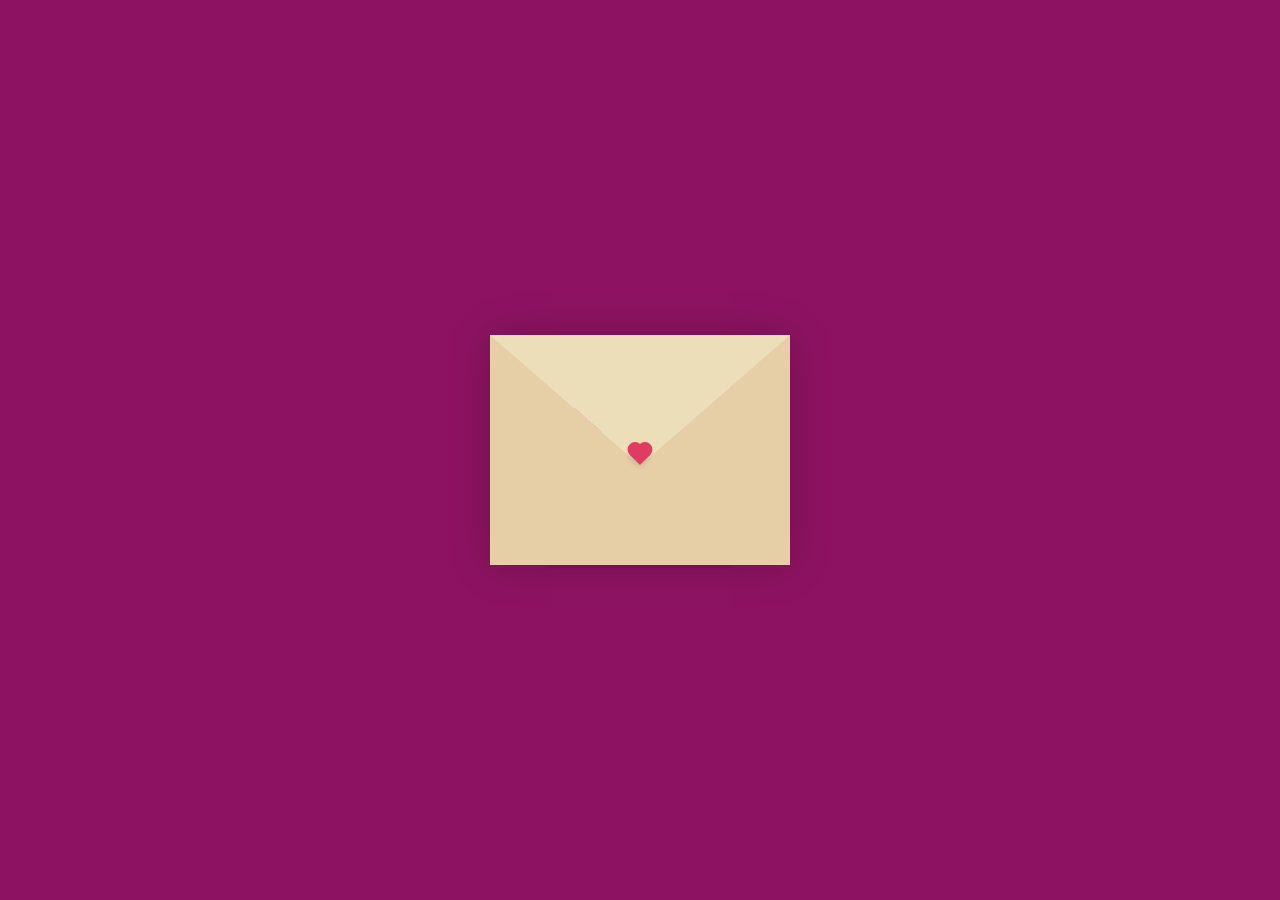
==== index.html @ 31a921ca "Initial commit" ====
<!DOCTYPE html>
<html lang="en">
<head>
    <meta charset="UTF-8">
    <meta http-equiv="X-UA-Compatible" content="IE=edge">
    <meta name="viewport" content="width=device-width, initial-scale=1.0">
    <title>CSS Envelope + Letter (Open/Close on Click)</title>
    <link rel="stylesheet" href="./proj.css">
    <style>
        body {
            background-color: #8d1362; /* Change this to your desired background color */
        }
        .yay-box {
            display: flex;
            flex-direction: column;
            justify-content: center;
            align-items: center;
            height: 50vh;
            width: 50vw;
            font-size: 2em;
            font-weight: bold;
            background-color: white;
            border: 2px solid black;
            padding: 20px;
            box-shadow: 0 0 10px rgba(0, 0, 0, 0.1);
            position: absolute;
            top: 50%;
            left: 50%;
            transform: translate(-50%, -50%);
        }
        .yay-box img {
            max-width: 100%;
            max-height: 100%;
        }
        .dissolve-button {
            margin-top: 20px;
            padding: 10px 20px;
            font-size: 1em;
            cursor: pointer;
            position: absolute;
            top: calc(50% + 25vh + 20px); /* Adjusted to be below the white rectangle */
            left: 50%;
            transform: translateX(-50%);
        }
        .more-gifts-button {
            position: absolute;
            top: 50%;
            left: 50%;
            transform: translate(-50%, -50%);
            padding: 10px 20px;
            font-size: 1.5em;
            cursor: pointer;
            transition: top 1s;
        }
        .more-gifts-button.move-to-top {
            top: 20px;
            transform: translateX(-50%);
        }
        .more-gifts-image {
            display: block;
            margin: 20px auto;
            max-width: 70%;
            max-height: 70%;
            position: absolute;
            bottom: 20px;
            left: 50%;
            transform: translateX(-50%);
        }
        .center-image {
            position: absolute;
            top: 50%;
            left: 50%;
            transform: translate(-50%, -50%);
            max-width: 50%;
            max-height: 50%;
        }
    </style>
</head>
<body>
    <div class="container">
        <div class="envelope-wrapper">
            <div class="envelope">
                <div class="letter">
                    <div class="text">
                        <strong>Dear Fatoom.</strong>
                        <p>
                           Will you be my valentine? 
                        </p>
                        <button id="yesButton">Yes</button>
                        <button id="noButton">No</button>
                    </div>
                    
                </div>
            </div>
            <div class="heart"></div>
        </div>
    </div>
    <script>
        document.addEventListener('DOMContentLoaded', () => {
            const envelope = document.querySelector('.envelope-wrapper');
            envelope.addEventListener('click', () => {
                envelope.classList.add('flap');
            });

            const yesButton = document.getElementById('yesButton');
            const noButton = document.getElementById('noButton');
            noButton.addEventListener('click', () => {
                const currentSize = parseFloat(window.getComputedStyle(yesButton).fontSize);
                yesButton.style.fontSize = (currentSize * 1.05) + 'px';
            });

            yesButton.addEventListener('click', () => {
                document.body.style.transition = 'opacity 1s';
                document.body.style.opacity = '0';
                setTimeout(() => {
                    document.body.innerHTML = `
                        <div class="yay-box">
                            <img src="4.jpg" alt="4 Image">
                            <div>Yay! Thx so much <3</div>
                        </div>
                        <button class="dissolve-button" id="dissolveButton">Bonus gifts</button>`;
                    document.body.style.opacity = '1';

                    const dissolveButton = document.getElementById('dissolveButton');
                    dissolveButton.addEventListener('click', () => {
                        document.body.style.transition = 'opacity 1s';
                        document.body.style.opacity = '0';
                        setTimeout(() => {
                            document.body.innerHTML = '<button class="more-gifts-button" id="moreGiftsButton">Click for more gifts</button>';
                            document.body.style.opacity = '1';

                            const moreGiftsButton = document.getElementById('moreGiftsButton');
                            moreGiftsButton.addEventListener('click', () => {
                                moreGiftsButton.classList.add('move-to-top');
                                let img = document.createElement('img');
                                img.src = '7.jpg';
                                img.alt = 'More Gifts Image';
                                img.className = 'more-gifts-image';
                                document.body.appendChild(img);

                                moreGiftsButton.addEventListener('click', () => {
                                    img.remove(); // Remove the old image
                                    img = document.createElement('img');
                                    img.src = '6.jpg'; // Change to another image
                                    img.alt = 'Another Gifts Image';
                                    img.className = 'more-gifts-image';
                                    document.body.appendChild(img);

                                    moreGiftsButton.addEventListener('click', () => {
                                        img.remove(); // Remove the old image
                                        img = document.createElement('img');
                                        img.src = '5.jpg'; // Change to a new image
                                        img.alt = 'New Gifts Image';
                                        img.className = 'more-gifts-image';
                                        document.body.appendChild(img);

                                        moreGiftsButton.addEventListener('click', () => {
                                            img.remove(); // Remove the old image
                                            img = document.createElement('img');
                                            img.src = '3.jpg'; // Change to another new image
                                            img.alt = 'Another New Gifts Image';
                                            img.className = 'more-gifts-image';
                                            document.body.appendChild(img);

                                            moreGiftsButton.addEventListener('click', () => {
                                                img.remove(); // Remove the old image
                                                img = document.createElement('img');
                                                img.src = '2.jpg'; // Change to another new image
                                                img.alt = 'Another New Gifts Image';
                                                img.className = 'more-gifts-image';
                                                document.body.appendChild(img);

                                                moreGiftsButton.addEventListener('click', () => {
                                                    img.remove(); // Remove the old image
                                                    img = document.createElement('img');
                                                    img.src = '1.jpg'; // Change to the last image
                                                    img.alt = 'Last Gifts Image';
                                                    img.className = 'more-gifts-image';
                                                    document.body.appendChild(img);

                                                    moreGiftsButton.addEventListener('click', () => {
                                                        document.body.style.transition = 'opacity 1s';
                                                        document.body.style.opacity = '0';
                                                        setTimeout(() => {
                                                            document.body.innerHTML = '<img src="9.png" alt="Center Image" class="center-image">';
                                                            document.body.style.opacity = '1';
                                                        }, 1000);
                                                    });
                                                });
                                            });
                                        });
                                    });
                                });
                            });
                        }, 1000);
                    });
                }, 1000);
            });
        });
    </script>
</body>
</html>
---- proj.css ----
:root{
    --primary: #fff;
    --bg-color: rgb(5, 53, 61);
    --bg-envelope-color: #f5edd1;
    --envelope-tab: #ecdeb8;
    --envelope-cover: #e6cfa7;
    --shadow-color: rgba(0, 0, 0, 0.2);
    --txt-color: #444;
    --heart-color: rgb(223, 60, 98);
  }
  body{
    margin: 0;
    padding: 0;
    box-sizing: border-box;
    background: var(--bg-color);
    display: flex;
    align-items: center;
    justify-content: center;
  }
  .container {
    height: 100vh;
    display: grid;
    place-items: center;
  }
  .container > .envelope-wrapper {
    background: var(--bg-envelope-color);
    box-shadow: 0 0 40px var(--shadow-color);
  }
  .envelope-wrapper > .envelope {
    position: relative;
    width: 300px;
    height: 230px;
  }
  .envelope-wrapper > .envelope::before {
    content: "";
    position: absolute;
    top: 0;
    z-index: 2;
    border-top: 130px solid var(--envelope-tab);
    border-right: 150px solid transparent;
    border-left: 150px solid transparent;
    transform-origin: top;
    transition: all 0.5s ease-in-out 0.7s;
  }
  .envelope-wrapper > .envelope::after {
    content: "";
    position: absolute;
    z-index: 2;
    width: 0px;
    height: 0px;
    border-top: 130px solid transparent;
    border-right: 150px solid var(--envelope-cover);
    border-bottom: 100px solid var(--envelope-cover);
    border-left: 150px solid var(--envelope-cover);
  }
  .envelope > .letter {
    position: absolute;
    right: 20%;
    bottom: 0;
    width: 54%;
    height: 80%;
    background: var(--primary);
    text-align: center;
    transition: all 1s ease-in-out;
    box-shadow: 0 0 5px var(--shadow-color);
    padding: 20px 10px;
  }
  
  .envelope > .letter > .text {
    font-family: 'Gill Sans', 'Gill Sans MT', Calibri, 'Trebuchet MS', sans-serif;
    color: var(--txt-color);
    text-align: left;
    font-size: 10px;
  }
  .envelope > .letter > .text > button {
    font-size: 12px; /* Adjust font size */
    padding: 5px 10px; /* Adjust padding */
    margin: 5px; /* Add margin between buttons */
    border: none;
    border-radius: 3px;
    cursor: pointer;
  }
  button {
    background-color: #ff69b4;
    color: white;
    border: none;
    padding: 10px 20px;
    margin: 5px;
    border-radius: 5px;
    cursor: pointer;
    font-size: 16px;
    transition: background-color 0.3s ease;
  }

  button:hover {
    background-color: #ff1493;
  }
  .heart {
    position: absolute;
    top: 50%;
    left: 50%;
    width: 15px;
    height: 15px;
    background: var(--heart-color);
    z-index: 4;
    transform: translate(-50%, -20%) rotate(45deg);
    transition: transform 0.5s ease-in-out 1s;
    box-shadow: 0 1px 6px var(--shadow-color);
    cursor: pointer;
  }
  .heart:before, 
  .heart:after {
    content: "";
    position: absolute;
    width: 15px;
    height: 15px;
    background-color: var(--heart-color);
    border-radius: 50%;
  }
  .heart:before {
    top: -7.5px;
  }
  .heart:after {
    right: 7.5px;
  }
  .flap > .envelope:before {
    transform: rotateX(180deg);
    z-index: 0;
  }
  .flap > .envelope > .letter {
    bottom: 100px;
    transform: scale(1.5);
    transition-delay: 1s;
  }
  .flap > .heart {
    transform: rotate(90deg);
    transition-delay: 0.4s;
  }
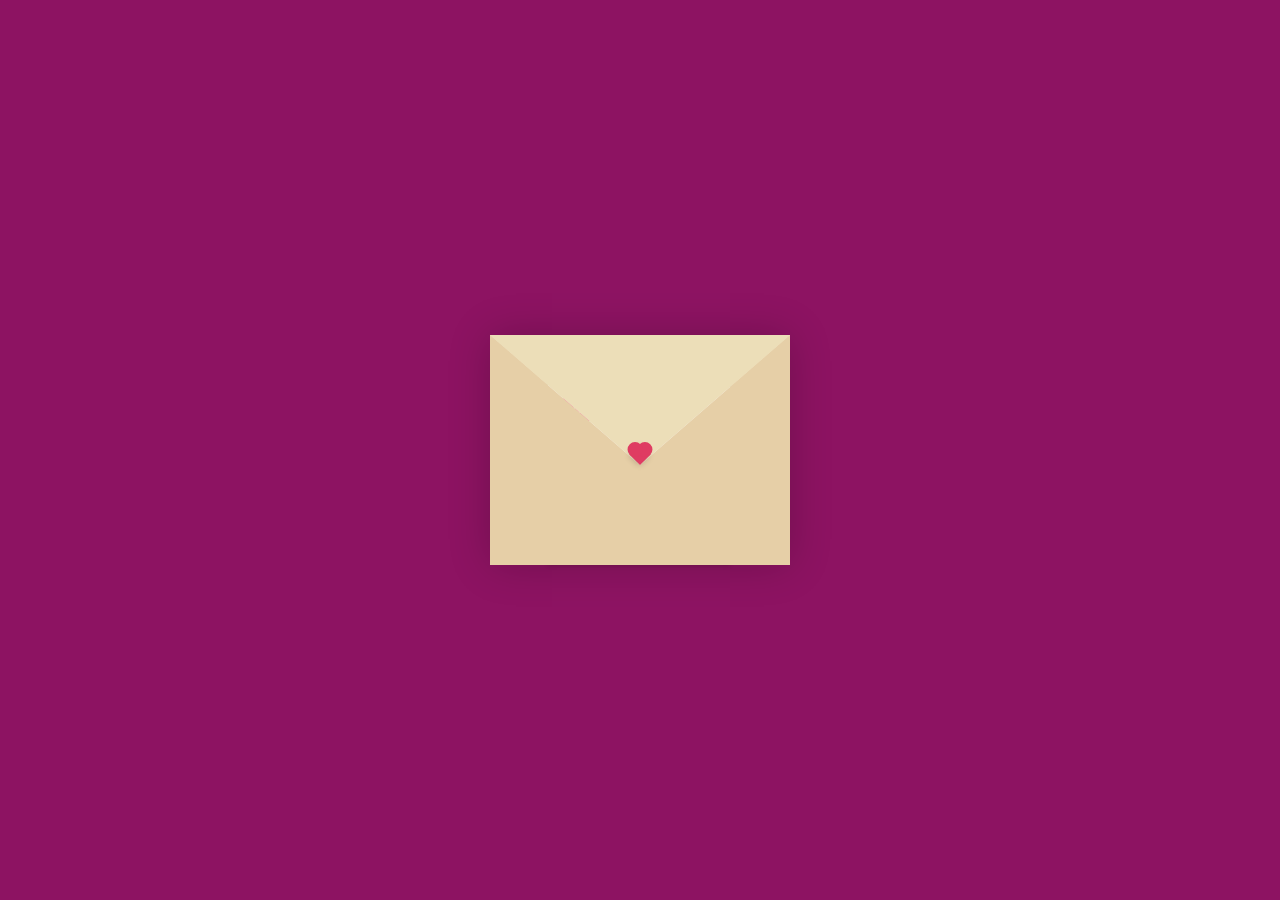
==== commit d8210625: "Initial commit" ====
--- a/index.html
+++ b/index.html
@@ -2,10 +2,9 @@
 <html lang="en">
 <head>
     <meta charset="UTF-8">
-    <meta http-equiv="X-UA-Compatible" content="IE=edge">
     <meta name="viewport" content="width=device-width, initial-scale=1.0">
-    <title>CSS Envelope + Letter (Open/Close on Click)</title>
-    <link rel="stylesheet" href="./proj.css">
+    <title>My Website</title>
+    <link rel="stylesheet" href="proj.css">
     <style>
         body {
             background-color: #8d1362; /* Change this to your desired background color */
@@ -82,121 +81,13 @@
             <div class="envelope">
                 <div class="letter">
                     <div class="text">
-                        <strong>Dear Fatoom.</strong>
-                        <p>
-                           Will you be my valentine? 
-                        </p>
-                        <button id="yesButton">Yes</button>
-                        <button id="noButton">No</button>
+                        <p>Your content here...</p>
+                        <button>Click Me</button>
                     </div>
-                    
                 </div>
             </div>
             <div class="heart"></div>
         </div>
     </div>
-    <script>
-        document.addEventListener('DOMContentLoaded', () => {
-            const envelope = document.querySelector('.envelope-wrapper');
-            envelope.addEventListener('click', () => {
-                envelope.classList.add('flap');
-            });
-
-            const yesButton = document.getElementById('yesButton');
-            const noButton = document.getElementById('noButton');
-            noButton.addEventListener('click', () => {
-                const currentSize = parseFloat(window.getComputedStyle(yesButton).fontSize);
-                yesButton.style.fontSize = (currentSize * 1.05) + 'px';
-            });
-
-            yesButton.addEventListener('click', () => {
-                document.body.style.transition = 'opacity 1s';
-                document.body.style.opacity = '0';
-                setTimeout(() => {
-                    document.body.innerHTML = `
-                        <div class="yay-box">
-                            <img src="4.jpg" alt="4 Image">
-                            <div>Yay! Thx so much <3</div>
-                        </div>
-                        <button class="dissolve-button" id="dissolveButton">Bonus gifts</button>`;
-                    document.body.style.opacity = '1';
-
-                    const dissolveButton = document.getElementById('dissolveButton');
-                    dissolveButton.addEventListener('click', () => {
-                        document.body.style.transition = 'opacity 1s';
-                        document.body.style.opacity = '0';
-                        setTimeout(() => {
-                            document.body.innerHTML = '<button class="more-gifts-button" id="moreGiftsButton">Click for more gifts</button>';
-                            document.body.style.opacity = '1';
-
-                            const moreGiftsButton = document.getElementById('moreGiftsButton');
-                            moreGiftsButton.addEventListener('click', () => {
-                                moreGiftsButton.classList.add('move-to-top');
-                                let img = document.createElement('img');
-                                img.src = '7.jpg';
-                                img.alt = 'More Gifts Image';
-                                img.className = 'more-gifts-image';
-                                document.body.appendChild(img);
-
-                                moreGiftsButton.addEventListener('click', () => {
-                                    img.remove(); // Remove the old image
-                                    img = document.createElement('img');
-                                    img.src = '6.jpg'; // Change to another image
-                                    img.alt = 'Another Gifts Image';
-                                    img.className = 'more-gifts-image';
-                                    document.body.appendChild(img);
-
-                                    moreGiftsButton.addEventListener('click', () => {
-                                        img.remove(); // Remove the old image
-                                        img = document.createElement('img');
-                                        img.src = '5.jpg'; // Change to a new image
-                                        img.alt = 'New Gifts Image';
-                                        img.className = 'more-gifts-image';
-                                        document.body.appendChild(img);
-
-                                        moreGiftsButton.addEventListener('click', () => {
-                                            img.remove(); // Remove the old image
-                                            img = document.createElement('img');
-                                            img.src = '3.jpg'; // Change to another new image
-                                            img.alt = 'Another New Gifts Image';
-                                            img.className = 'more-gifts-image';
-                                            document.body.appendChild(img);
-
-                                            moreGiftsButton.addEventListener('click', () => {
-                                                img.remove(); // Remove the old image
-                                                img = document.createElement('img');
-                                                img.src = '2.jpg'; // Change to another new image
-                                                img.alt = 'Another New Gifts Image';
-                                                img.className = 'more-gifts-image';
-                                                document.body.appendChild(img);
-
-                                                moreGiftsButton.addEventListener('click', () => {
-                                                    img.remove(); // Remove the old image
-                                                    img = document.createElement('img');
-                                                    img.src = '1.jpg'; // Change to the last image
-                                                    img.alt = 'Last Gifts Image';
-                                                    img.className = 'more-gifts-image';
-                                                    document.body.appendChild(img);
-
-                                                    moreGiftsButton.addEventListener('click', () => {
-                                                        document.body.style.transition = 'opacity 1s';
-                                                        document.body.style.opacity = '0';
-                                                        setTimeout(() => {
-                                                            document.body.innerHTML = '<img src="9.png" alt="Center Image" class="center-image">';
-                                                            document.body.style.opacity = '1';
-                                                        }, 1000);
-                                                    });
-                                                });
-                                            });
-                                        });
-                                    });
-                                });
-                            });
-                        }, 1000);
-                    });
-                }, 1000);
-            });
-        });
-    </script>
 </body>
 </html>
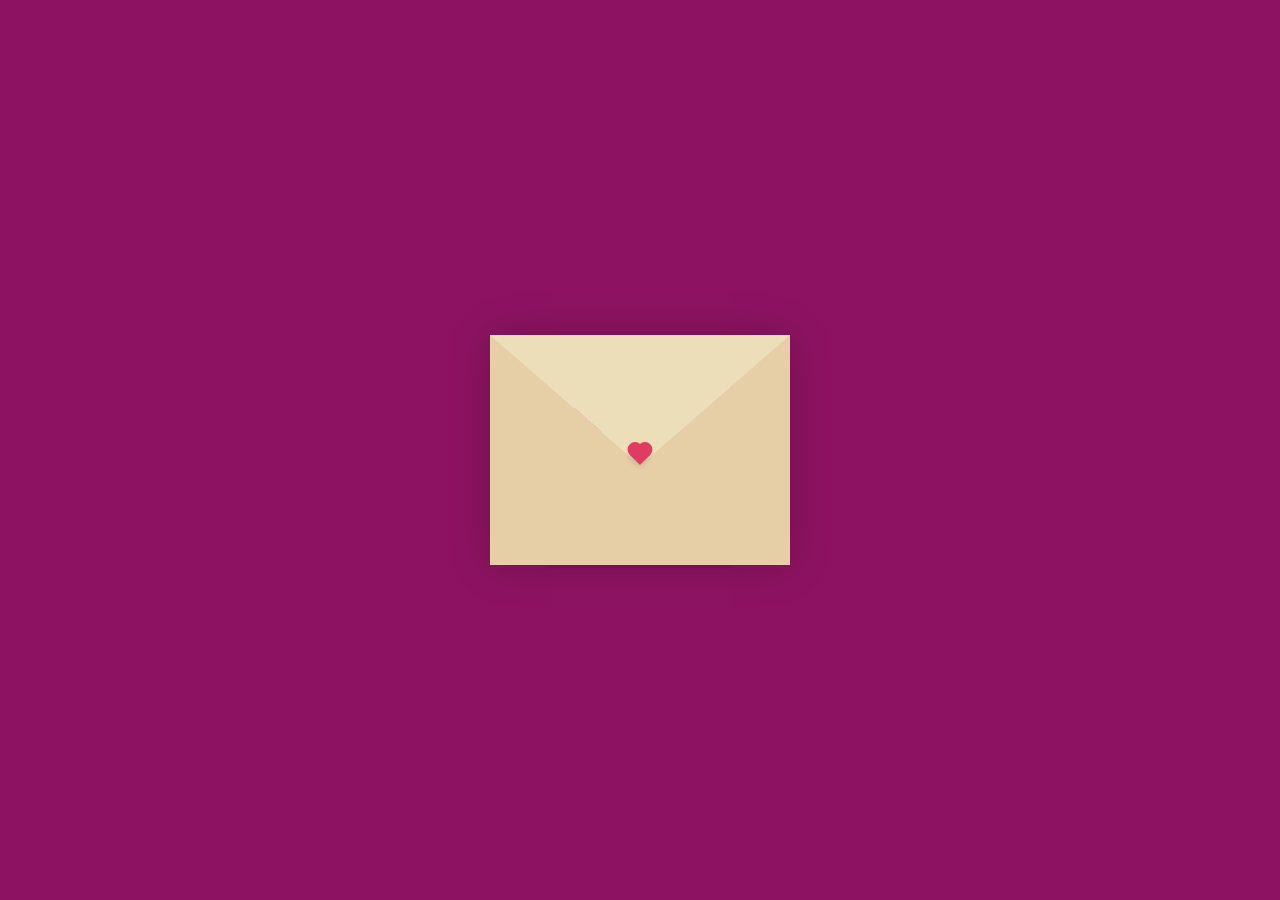
==== commit 35470ab1: "Initial commit" ====
--- a/index.html
+++ b/index.html
@@ -2,9 +2,10 @@
 <html lang="en">
 <head>
     <meta charset="UTF-8">
+    <meta http-equiv="X-UA-Compatible" content="IE=edge">
     <meta name="viewport" content="width=device-width, initial-scale=1.0">
-    <title>My Website</title>
-    <link rel="stylesheet" href="proj.css">
+    <title>CSS Envelope + Letter (Open/Close on Click)</title>
+    <link rel="stylesheet" href="./proj.css">
     <style>
         body {
             background-color: #8d1362; /* Change this to your desired background color */
@@ -81,13 +82,121 @@
             <div class="envelope">
                 <div class="letter">
                     <div class="text">
-                        <p>Your content here...</p>
-                        <button>Click Me</button>
+                        <strong>Dear Fatoom.</strong>
+                        <p>
+                           Will you be my valentine? 
+                        </p>
+                        <button id="yesButton">Yes</button>
+                        <button id="noButton">No</button>
                     </div>
+                    
                 </div>
             </div>
             <div class="heart"></div>
         </div>
     </div>
+    <script>
+        document.addEventListener('DOMContentLoaded', () => {
+            const envelope = document.querySelector('.envelope-wrapper');
+            envelope.addEventListener('click', () => {
+                envelope.classList.add('flap');
+            });
+
+            const yesButton = document.getElementById('yesButton');
+            const noButton = document.getElementById('noButton');
+            noButton.addEventListener('click', () => {
+                const currentSize = parseFloat(window.getComputedStyle(yesButton).fontSize);
+                yesButton.style.fontSize = (currentSize * 1.05) + 'px';
+            });
+
+            yesButton.addEventListener('click', () => {
+                document.body.style.transition = 'opacity 1s';
+                document.body.style.opacity = '0';
+                setTimeout(() => {
+                    document.body.innerHTML = `
+                        <div class="yay-box">
+                            <img src="4.jpg" alt="4 Image">
+                            <div>Yay! Thx so much <3</div>
+                        </div>
+                        <button class="dissolve-button" id="dissolveButton">Bonus gifts</button>`;
+                    document.body.style.opacity = '1';
+
+                    const dissolveButton = document.getElementById('dissolveButton');
+                    dissolveButton.addEventListener('click', () => {
+                        document.body.style.transition = 'opacity 1s';
+                        document.body.style.opacity = '0';
+                        setTimeout(() => {
+                            document.body.innerHTML = '<button class="more-gifts-button" id="moreGiftsButton">Click for more gifts</button>';
+                            document.body.style.opacity = '1';
+
+                            const moreGiftsButton = document.getElementById('moreGiftsButton');
+                            moreGiftsButton.addEventListener('click', () => {
+                                moreGiftsButton.classList.add('move-to-top');
+                                let img = document.createElement('img');
+                                img.src = '7.jpg';
+                                img.alt = 'More Gifts Image';
+                                img.className = 'more-gifts-image';
+                                document.body.appendChild(img);
+
+                                moreGiftsButton.addEventListener('click', () => {
+                                    img.remove(); // Remove the old image
+                                    img = document.createElement('img');
+                                    img.src = '6.jpg'; // Change to another image
+                                    img.alt = 'Another Gifts Image';
+                                    img.className = 'more-gifts-image';
+                                    document.body.appendChild(img);
+
+                                    moreGiftsButton.addEventListener('click', () => {
+                                        img.remove(); // Remove the old image
+                                        img = document.createElement('img');
+                                        img.src = '5.jpg'; // Change to a new image
+                                        img.alt = 'New Gifts Image';
+                                        img.className = 'more-gifts-image';
+                                        document.body.appendChild(img);
+
+                                        moreGiftsButton.addEventListener('click', () => {
+                                            img.remove(); // Remove the old image
+                                            img = document.createElement('img');
+                                            img.src = '3.jpg'; // Change to another new image
+                                            img.alt = 'Another New Gifts Image';
+                                            img.className = 'more-gifts-image';
+                                            document.body.appendChild(img);
+
+                                            moreGiftsButton.addEventListener('click', () => {
+                                                img.remove(); // Remove the old image
+                                                img = document.createElement('img');
+                                                img.src = '2.jpg'; // Change to another new image
+                                                img.alt = 'Another New Gifts Image';
+                                                img.className = 'more-gifts-image';
+                                                document.body.appendChild(img);
+
+                                                moreGiftsButton.addEventListener('click', () => {
+                                                    img.remove(); // Remove the old image
+                                                    img = document.createElement('img');
+                                                    img.src = '1.jpg'; // Change to the last image
+                                                    img.alt = 'Last Gifts Image';
+                                                    img.className = 'more-gifts-image';
+                                                    document.body.appendChild(img);
+
+                                                    moreGiftsButton.addEventListener('click', () => {
+                                                        document.body.style.transition = 'opacity 1s';
+                                                        document.body.style.opacity = '0';
+                                                        setTimeout(() => {
+                                                            document.body.innerHTML = '<img src="9.png" alt="Center Image" class="center-image">';
+                                                            document.body.style.opacity = '1';
+                                                        }, 1000);
+                                                    });
+                                                });
+                                            });
+                                        });
+                                    });
+                                });
+                            });
+                        }, 1000);
+                    });
+                }, 1000);
+            });
+        });
+    </script>
 </body>
 </html>
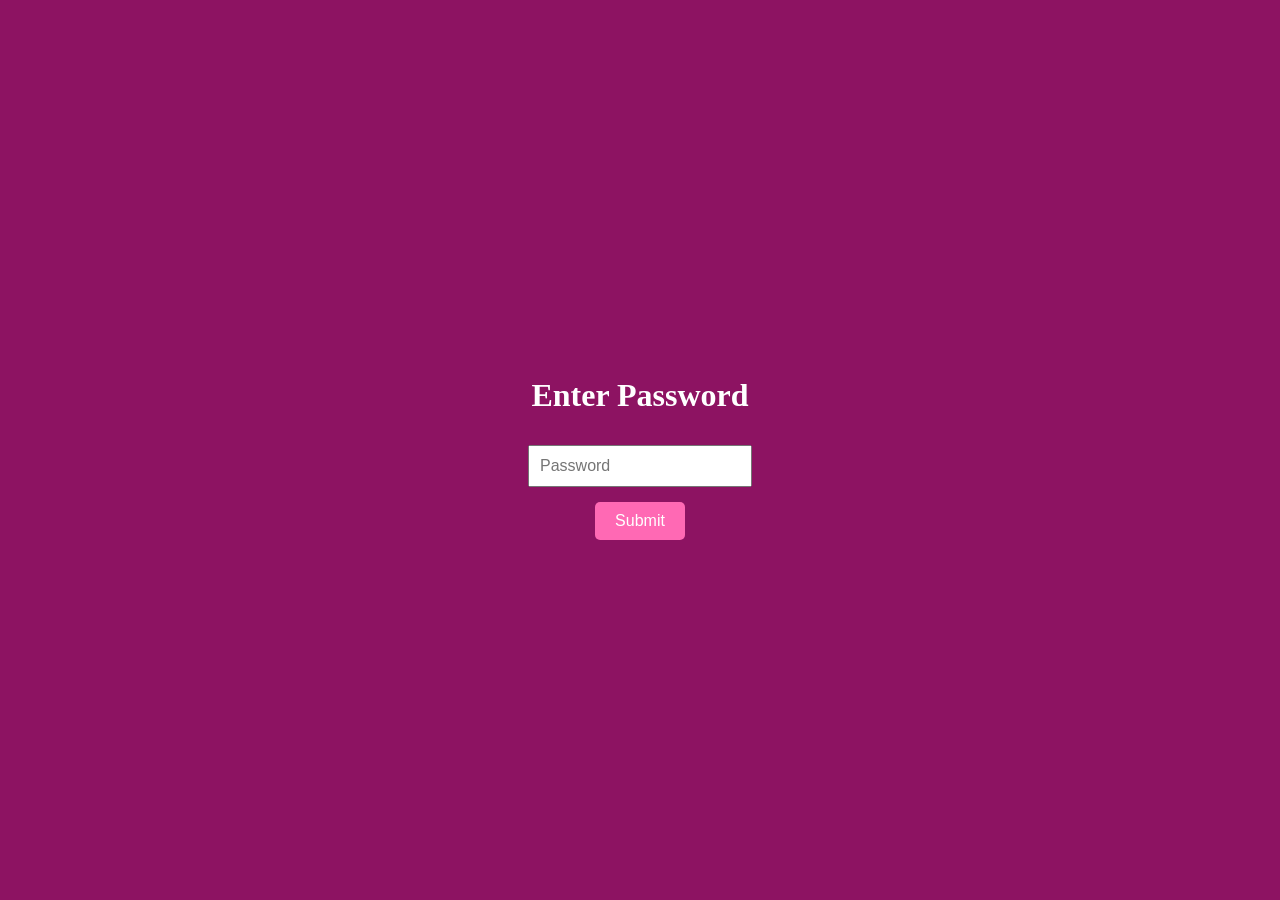
==== commit 55de44f5: "Initial commit" ====
--- a/index.html
+++ b/index.html
@@ -9,6 +9,21 @@
     <style>
         body {
             background-color: #8d1362; /* Change this to your desired background color */
+            display: flex;
+            align-items: center;
+            justify-content: center;
+            height: 100vh;
+            margin: 0;
+        }
+        .raise-volume {
+            position: absolute;
+            top: 10px;
+            left: 50%;
+            transform: translateX(-50%);
+            color: white;
+            font-size: 1.5em;
+            font-weight: bold;
+            z-index: 10;
         }
         .yay-box {
             display: flex;
@@ -74,10 +89,33 @@
             max-width: 50%;
             max-height: 50%;
         }
+        .password-prompt {
+            display: flex;
+            flex-direction: column;
+            justify-content: center;
+            align-items: center;
+            height: 100vh;
+            color: white;
+        }
+        .password-prompt input {
+            padding: 10px;
+            font-size: 1em;
+            margin: 10px 0;
+        }
+        .password-prompt button {
+            padding: 10px 20px;
+            font-size: 1em;
+            cursor: pointer;
+        }
     </style>
 </head>
 <body>
-    <div class="container">
+    <div class="password-prompt" id="passwordPrompt">
+        <h1>Enter Password</h1>
+        <input type="password" id="passwordInput" placeholder="Password">
+        <button id="submitPassword">Submit</button>
+    </div>
+    <div class="container" id="mainContent" style="display: none;">
         <div class="envelope-wrapper">
             <div class="envelope">
                 <div class="letter">
@@ -97,6 +135,21 @@
     </div>
     <script>
         document.addEventListener('DOMContentLoaded', () => {
+            const presetPassword = 'FatMoha312'; // Set your preset password here
+            const passwordPrompt = document.getElementById('passwordPrompt');
+            const mainContent = document.getElementById('mainContent');
+            const submitPassword = document.getElementById('submitPassword');
+            const passwordInput = document.getElementById('passwordInput');
+
+            submitPassword.addEventListener('click', () => {
+                if (passwordInput.value === presetPassword) {
+                    passwordPrompt.style.display = 'none';
+                    mainContent.style.display = 'flex';
+                } else {
+                    alert('Nah thats wrong this wasnt made for u');
+                }
+            });
+
             const envelope = document.querySelector('.envelope-wrapper');
             envelope.addEventListener('click', () => {
                 envelope.classList.add('flap');
@@ -182,7 +235,13 @@
                                                         document.body.style.transition = 'opacity 1s';
                                                         document.body.style.opacity = '0';
                                                         setTimeout(() => {
-                                                            document.body.innerHTML = '<img src="9.png" alt="Center Image" class="center-image">';
+                                                            document.body.innerHTML = `
+                                                                <div class="raise-volume">Raise up the volume :)</div>
+                                                                <img src="9.png" alt="Center Image" class="center-image">
+                                                                <audio id="backgroundMusic" autoplay>
+                                                                    <source src="10.mp3" type="audio/mpeg">
+                                                                    Your browser does not support the audio element.
+                                                                </audio>`;
                                                             document.body.style.opacity = '1';
                                                         }, 1000);
                                                     });
--- a/proj.css
+++ b/proj.css
@@ -1,4 +1,4 @@
-:root{
+:root {
     --primary: #fff;
     --bg-color: rgb(5, 53, 61);
     --bg-envelope-color: #f5edd1;
@@ -7,8 +7,9 @@
     --shadow-color: rgba(0, 0, 0, 0.2);
     --txt-color: #444;
     --heart-color: rgb(223, 60, 98);
-  }
-  body{
+}
+
+body {
     margin: 0;
     padding: 0;
     box-sizing: border-box;
@@ -16,22 +17,26 @@
     display: flex;
     align-items: center;
     justify-content: center;
-  }
-  .container {
+}
+
+.container {
     height: 100vh;
     display: grid;
     place-items: center;
-  }
-  .container > .envelope-wrapper {
+}
+
+.container > .envelope-wrapper {
     background: var(--bg-envelope-color);
     box-shadow: 0 0 40px var(--shadow-color);
-  }
-  .envelope-wrapper > .envelope {
+}
+
+.envelope-wrapper > .envelope {
     position: relative;
     width: 300px;
     height: 230px;
-  }
-  .envelope-wrapper > .envelope::before {
+}
+
+.envelope-wrapper > .envelope::before {
     content: "";
     position: absolute;
     top: 0;
@@ -41,8 +46,9 @@
     border-left: 150px solid transparent;
     transform-origin: top;
     transition: all 0.5s ease-in-out 0.7s;
-  }
-  .envelope-wrapper > .envelope::after {
+}
+
+.envelope-wrapper > .envelope::after {
     content: "";
     position: absolute;
     z-index: 2;
@@ -52,8 +58,9 @@
     border-right: 150px solid var(--envelope-cover);
     border-bottom: 100px solid var(--envelope-cover);
     border-left: 150px solid var(--envelope-cover);
-  }
-  .envelope > .letter {
+}
+
+.envelope > .letter {
     position: absolute;
     right: 20%;
     bottom: 0;
@@ -64,23 +71,25 @@
     transition: all 1s ease-in-out;
     box-shadow: 0 0 5px var(--shadow-color);
     padding: 20px 10px;
-  }
-  
-  .envelope > .letter > .text {
+}
+
+.envelope > .letter > .text {
     font-family: 'Gill Sans', 'Gill Sans MT', Calibri, 'Trebuchet MS', sans-serif;
     color: var(--txt-color);
     text-align: left;
     font-size: 10px;
-  }
-  .envelope > .letter > .text > button {
+}
+
+.envelope > .letter > .text > button {
     font-size: 12px; /* Adjust font size */
     padding: 5px 10px; /* Adjust padding */
     margin: 5px; /* Add margin between buttons */
     border: none;
     border-radius: 3px;
     cursor: pointer;
-  }
-  button {
+}
+
+button {
     background-color: #ff69b4;
     color: white;
     border: none;
@@ -90,12 +99,13 @@
     cursor: pointer;
     font-size: 16px;
     transition: background-color 0.3s ease;
-  }
+}
 
-  button:hover {
+button:hover {
     background-color: #ff1493;
-  }
-  .heart {
+}
+
+.heart {
     position: absolute;
     top: 50%;
     left: 50%;
@@ -107,32 +117,38 @@
     transition: transform 0.5s ease-in-out 1s;
     box-shadow: 0 1px 6px var(--shadow-color);
     cursor: pointer;
-  }
-  .heart:before, 
-  .heart:after {
+}
+
+.heart:before, 
+.heart:after {
     content: "";
     position: absolute;
     width: 15px;
     height: 15px;
     background-color: var(--heart-color);
     border-radius: 50%;
-  }
-  .heart:before {
+}
+
+.heart:before {
     top: -7.5px;
-  }
-  .heart:after {
+}
+
+.heart:after {
     right: 7.5px;
-  }
-  .flap > .envelope:before {
+}
+
+.flap > .envelope:before {
     transform: rotateX(180deg);
     z-index: 0;
-  }
-  .flap > .envelope > .letter {
+}
+
+.flap > .envelope > .letter {
     bottom: 100px;
     transform: scale(1.5);
     transition-delay: 1s;
-  }
-  .flap > .heart {
+}
+
+.flap > .heart {
     transform: rotate(90deg);
     transition-delay: 0.4s;
-  }
+}
